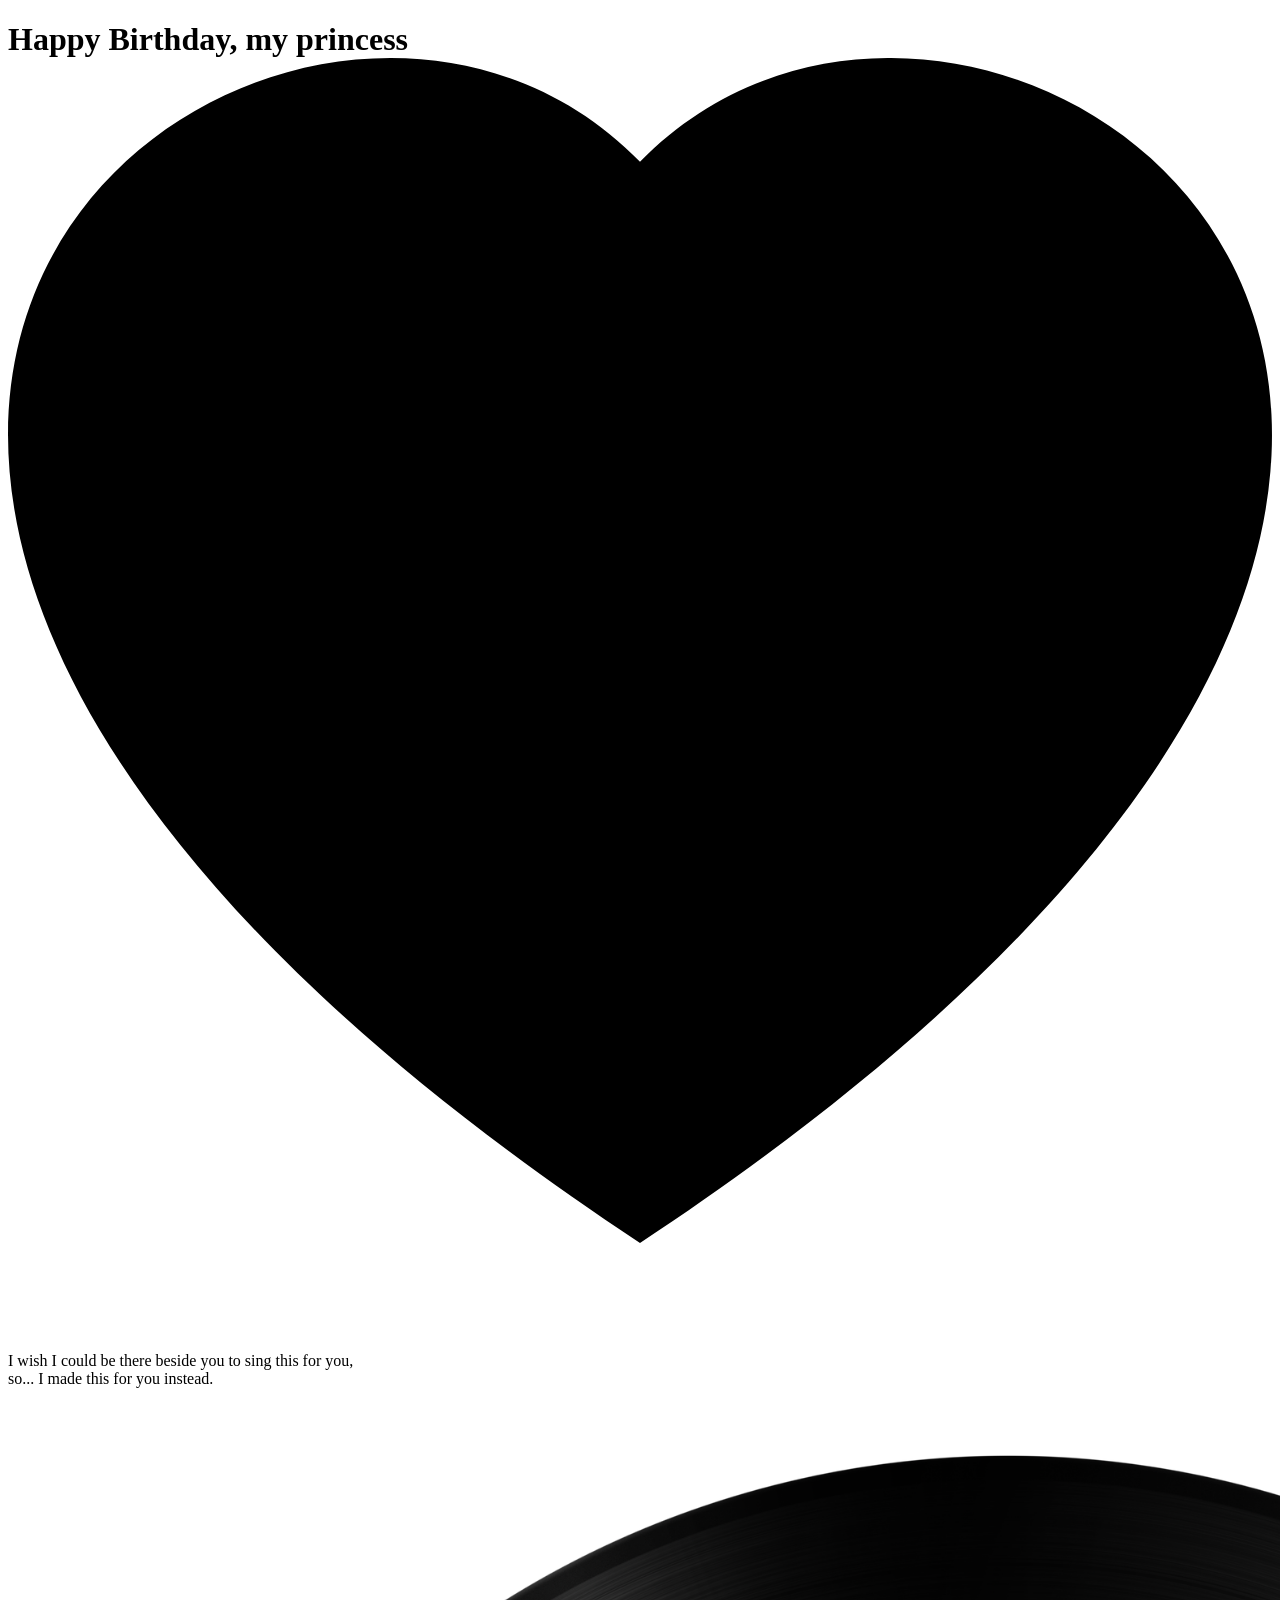
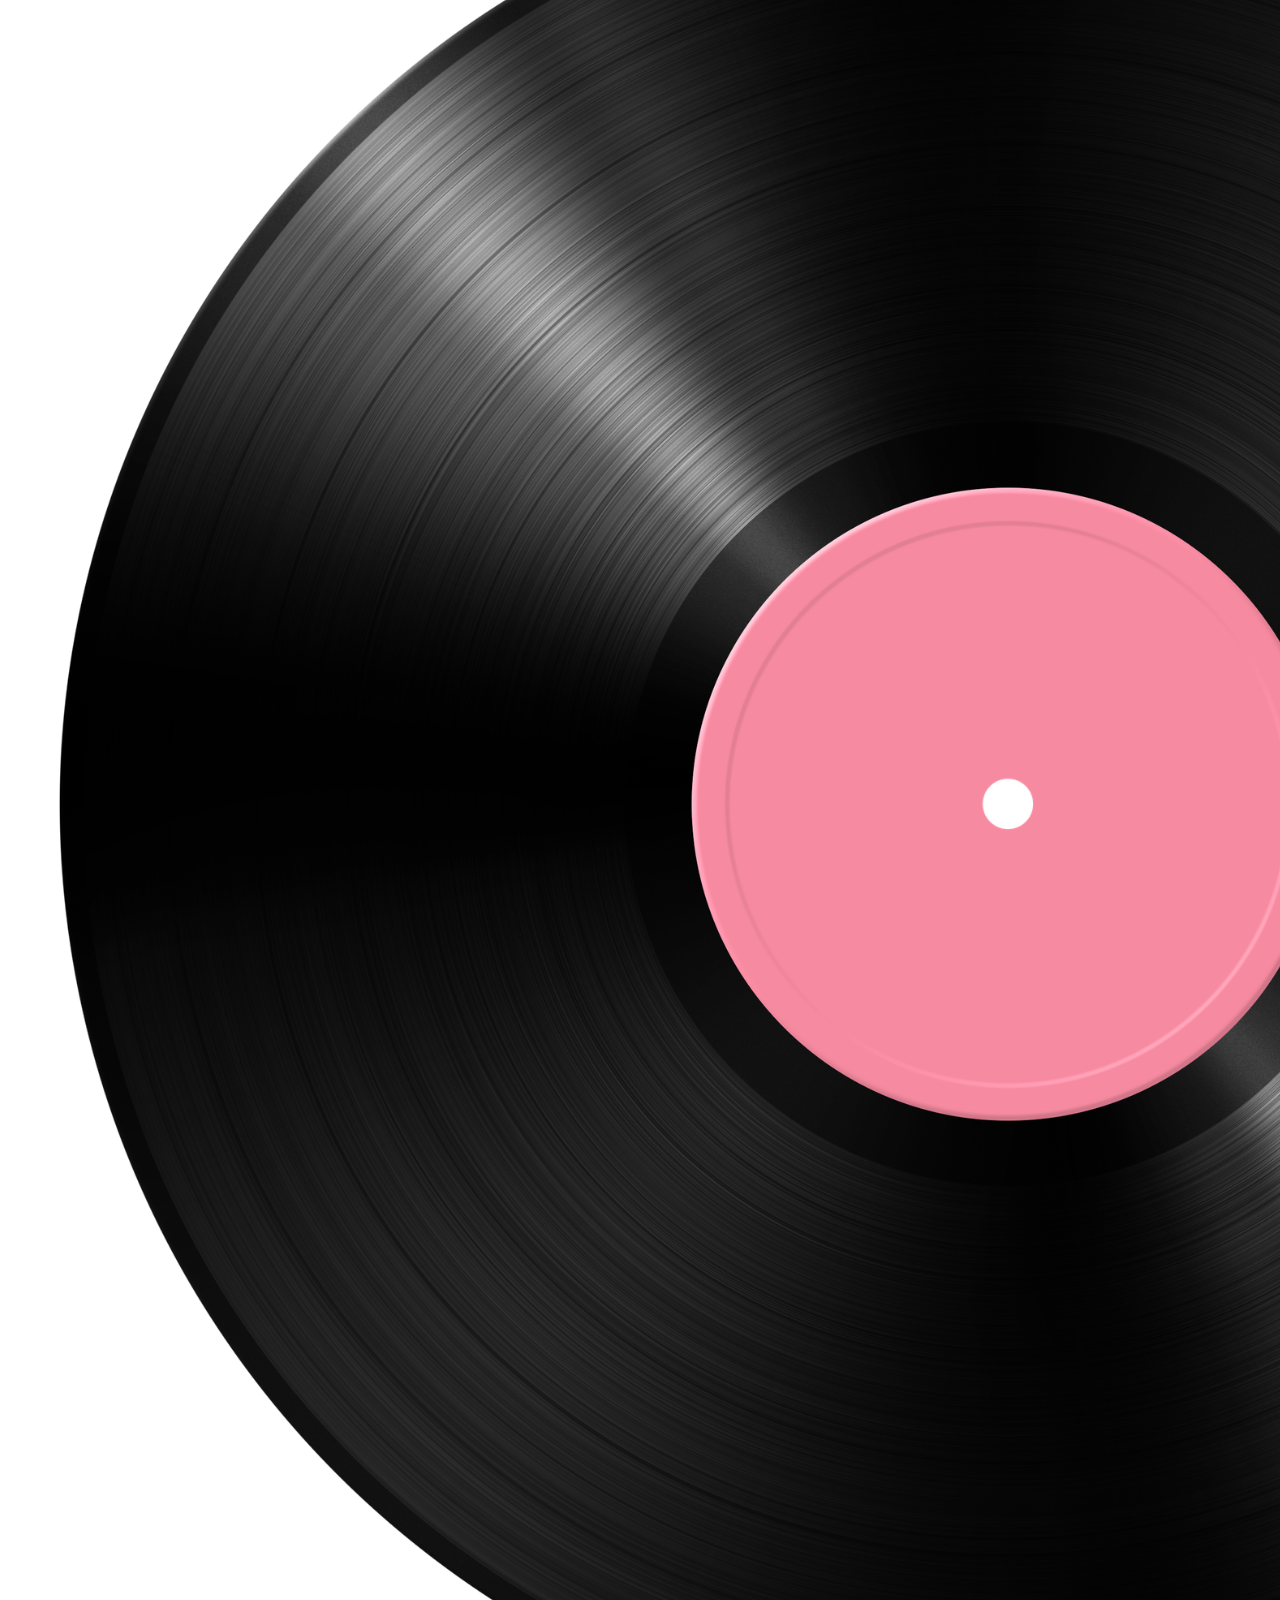
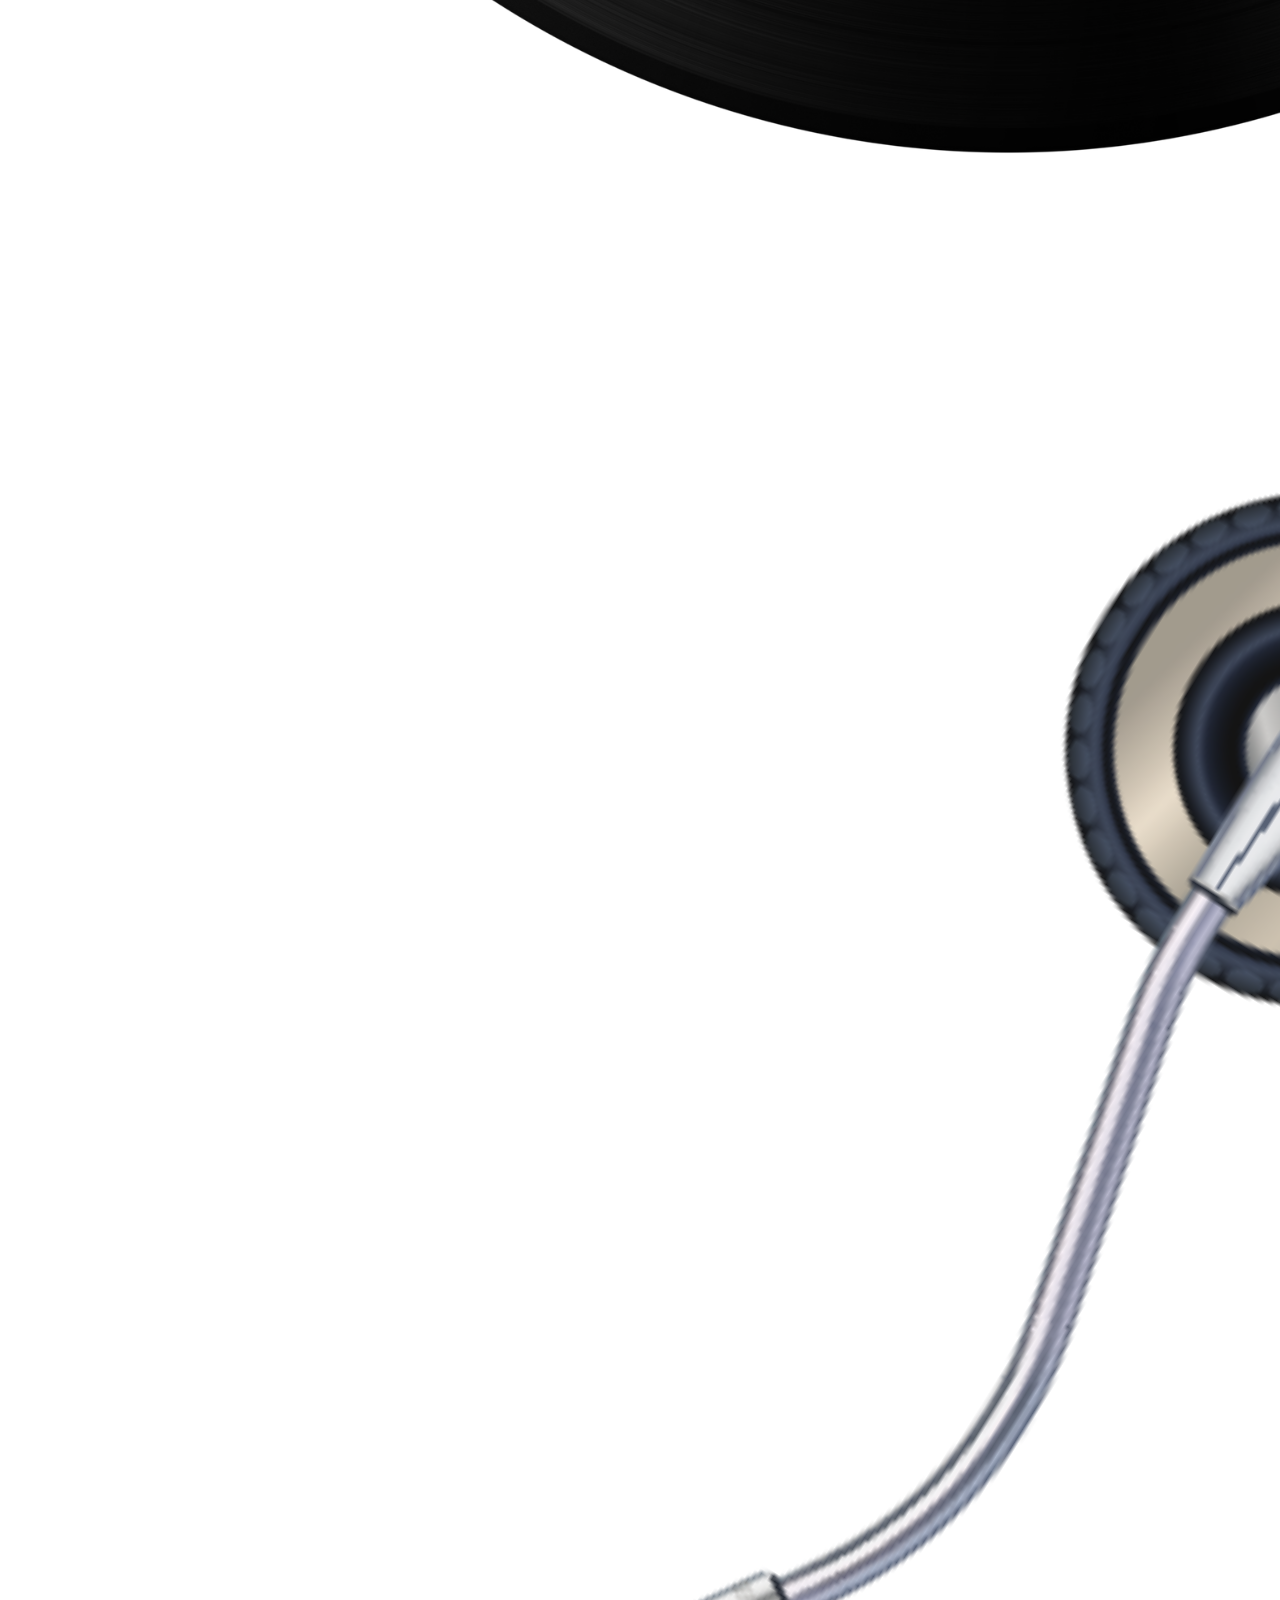
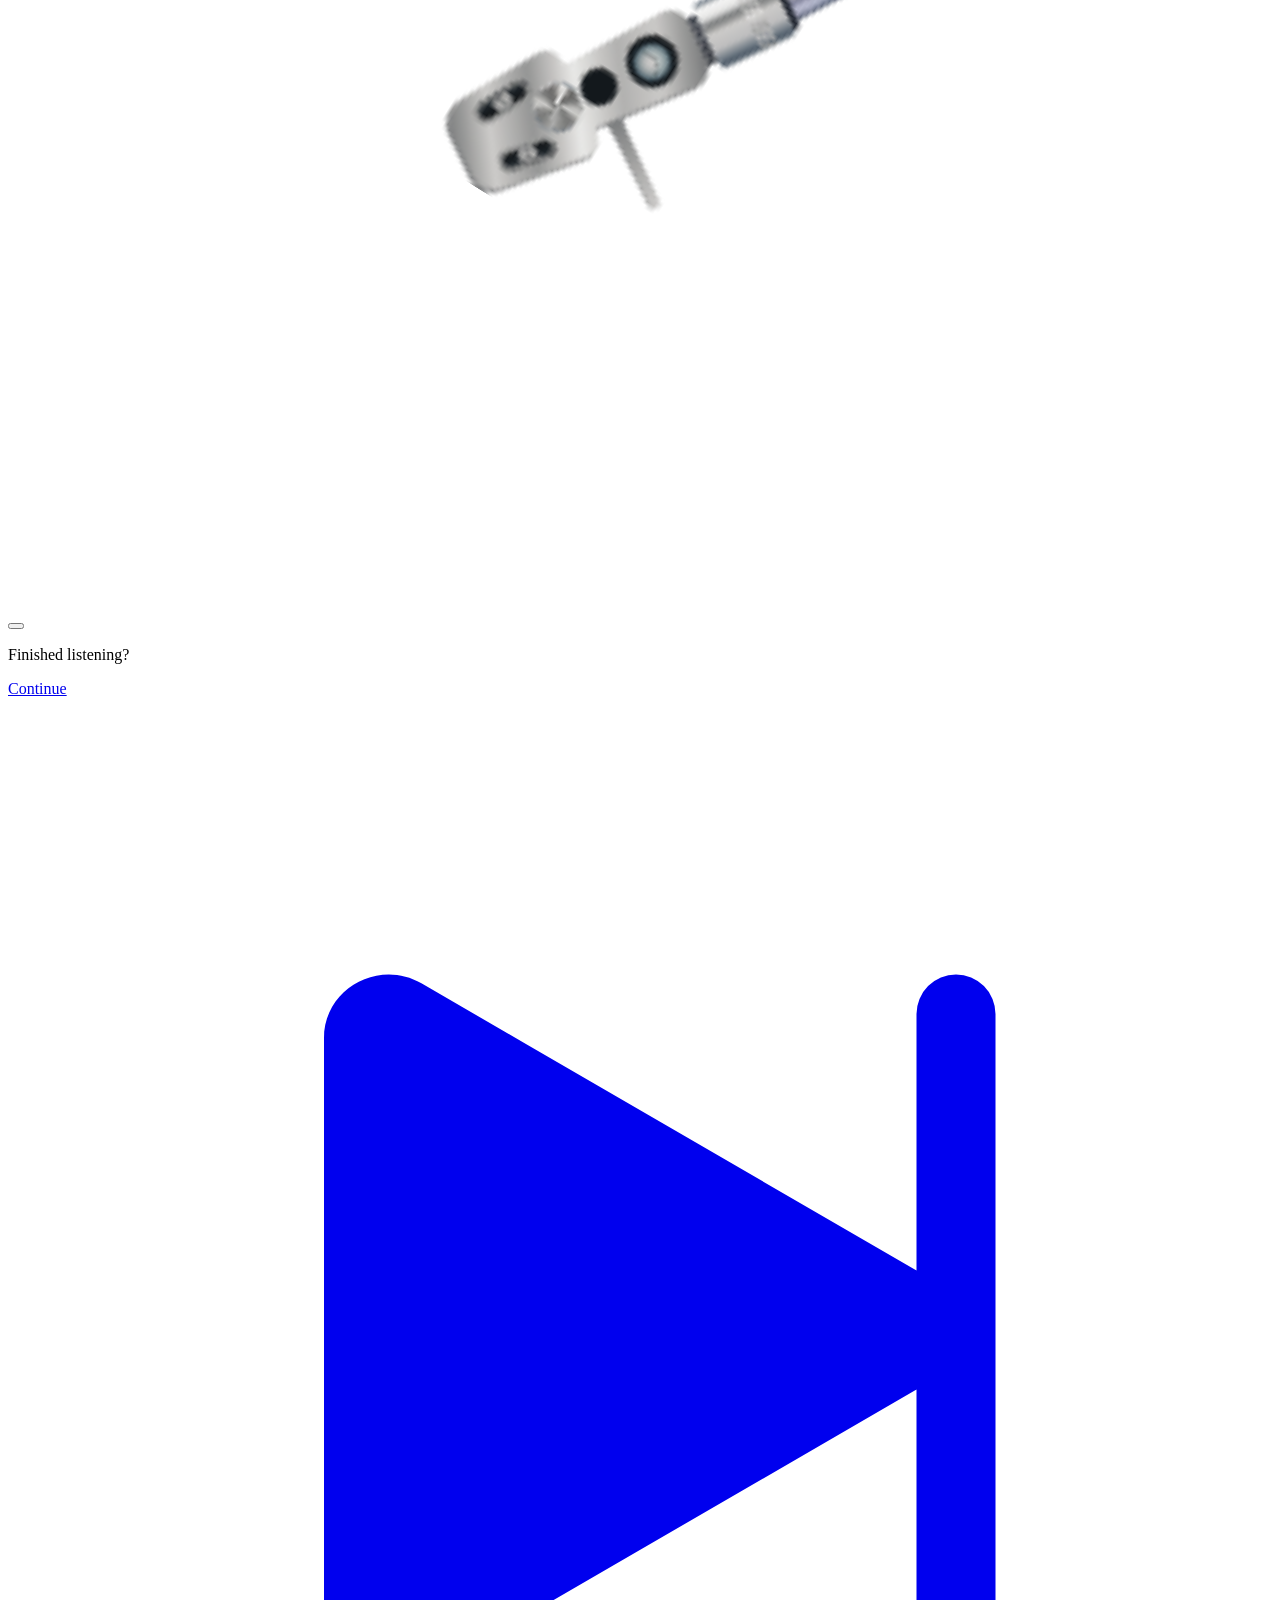
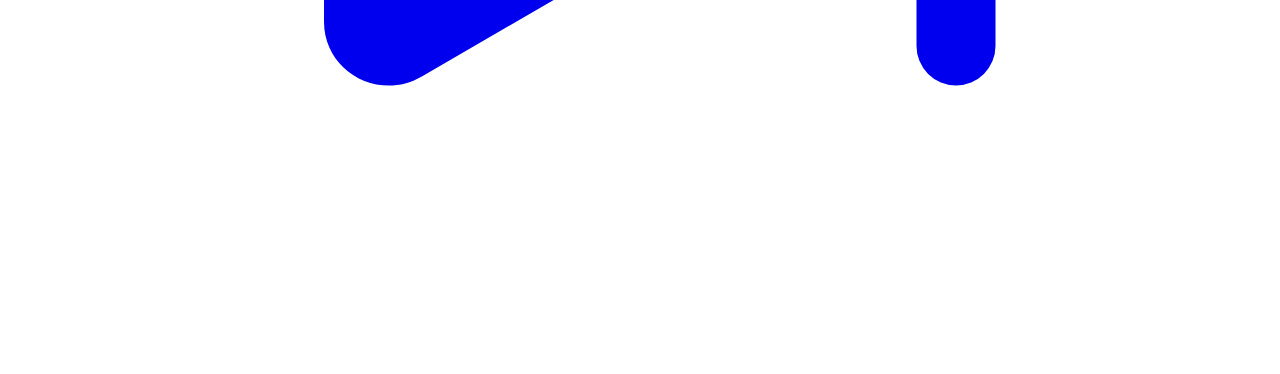
==== index.html @ c1f32250 "Add files via upload" ====
<!DOCTYPE html>
<html lang="en">
<head>
  <meta charset="UTF-8">
  <meta name="viewport" content="width=device-width, initial-scale=1, viewport-fit=cover">
  <title>Happy Birthday, my princess</title>
  <meta name="theme-color" content="#ffe4e9">

  <link rel="preconnect" href="https://fonts.googleapis.com">
  <link rel="preconnect" href="https://fonts.gstatic.com" crossorigin>
  <link href="https://fonts.googleapis.com/css2?family=Inter:wght@400;500;600;700;800&display=swap" rel="stylesheet">

  <link rel="stylesheet" href="assets/style.css">
</head>
<body>
  <main class="page">
    <h1 class="title">
      <span class="line-1">Happy Birthday,</span>
      <span class="line-2">my princess
        <svg class="heart" viewBox="0 0 16 16" aria-hidden="true"><path fill="currentColor" d="M8 1.314C12.438-3.248 23.534 4.735 8 15-7.534 4.736 3.562-3.248 8 1.314z"/></svg>
      </span>
    </h1>

    <p class="message">
      I wish I could be there beside you to sing this for you,<br>
      so... I made this for you instead.
    </p>

    <!-- Turntable: drag the tonearm onto the record to play, lift it off to stop -->
    <div class="player" id="player">
      <img class="disc" src="assets/pictures/disc.png" alt="" draggable="false">
      <div class="arm" id="arm">
        <img src="assets/pictures/arm.png" alt="" draggable="false">
        <button class="arm-handle" id="handle" type="button"
                aria-label="Tonearm. Drag it onto the record to play, or press Enter to toggle"></button>
      </div>
    </div>

    <p class="finished">Finished listening?</p>
    <a class="btn-continue" id="continueBtn" href="profiles.html">
      Continue
      <svg viewBox="0 0 16 16" aria-hidden="true"><path fill="currentColor" d="M12.5 4a.5.5 0 0 0-1 0v3.248L5.233 3.612C4.693 3.3 4 3.678 4 4.308v7.384c0 .63.692 1.01 1.233.697L11.5 8.753V12a.5.5 0 0 0 1 0z"/></svg>
    </a>

    <audio id="song" src="assets/sound/bday_audio.mp3" preload="auto"></audio>
  </main>

  <script src="assets/script.js"></script>
</body>
</html>
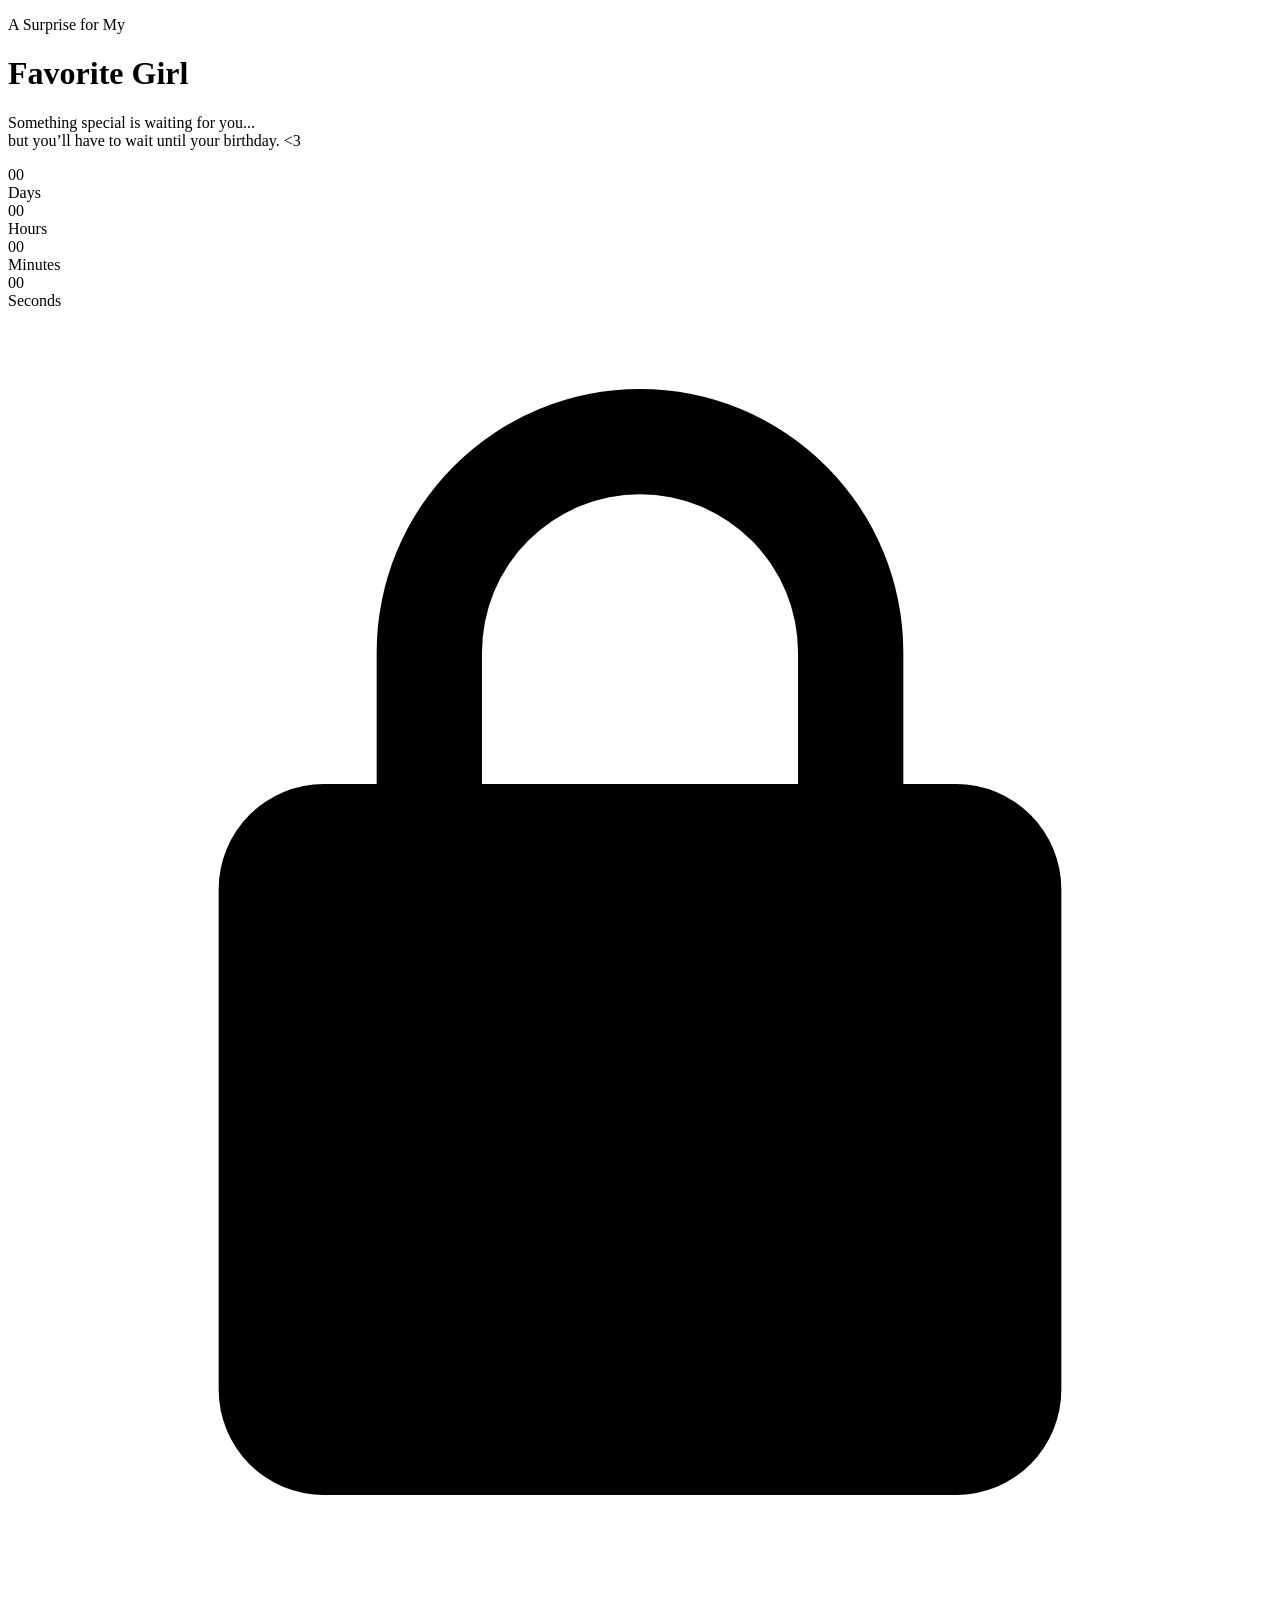
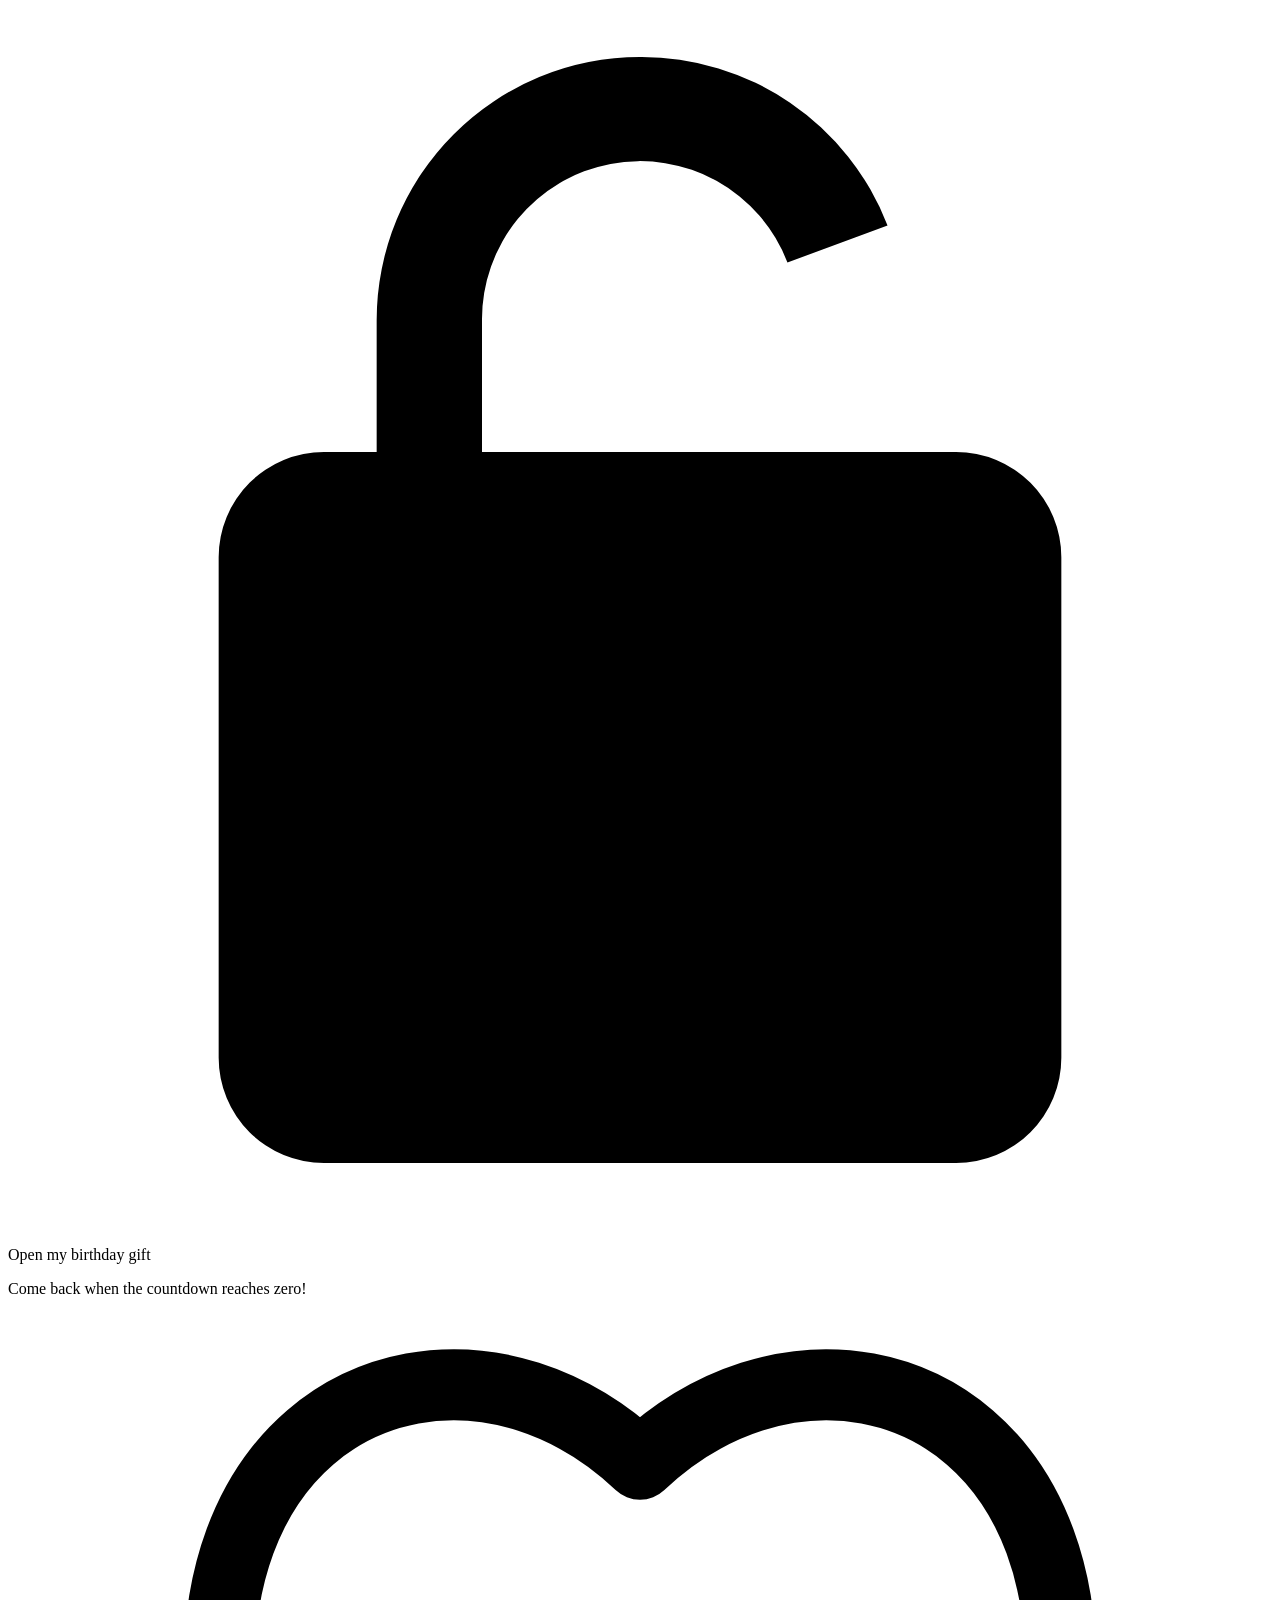
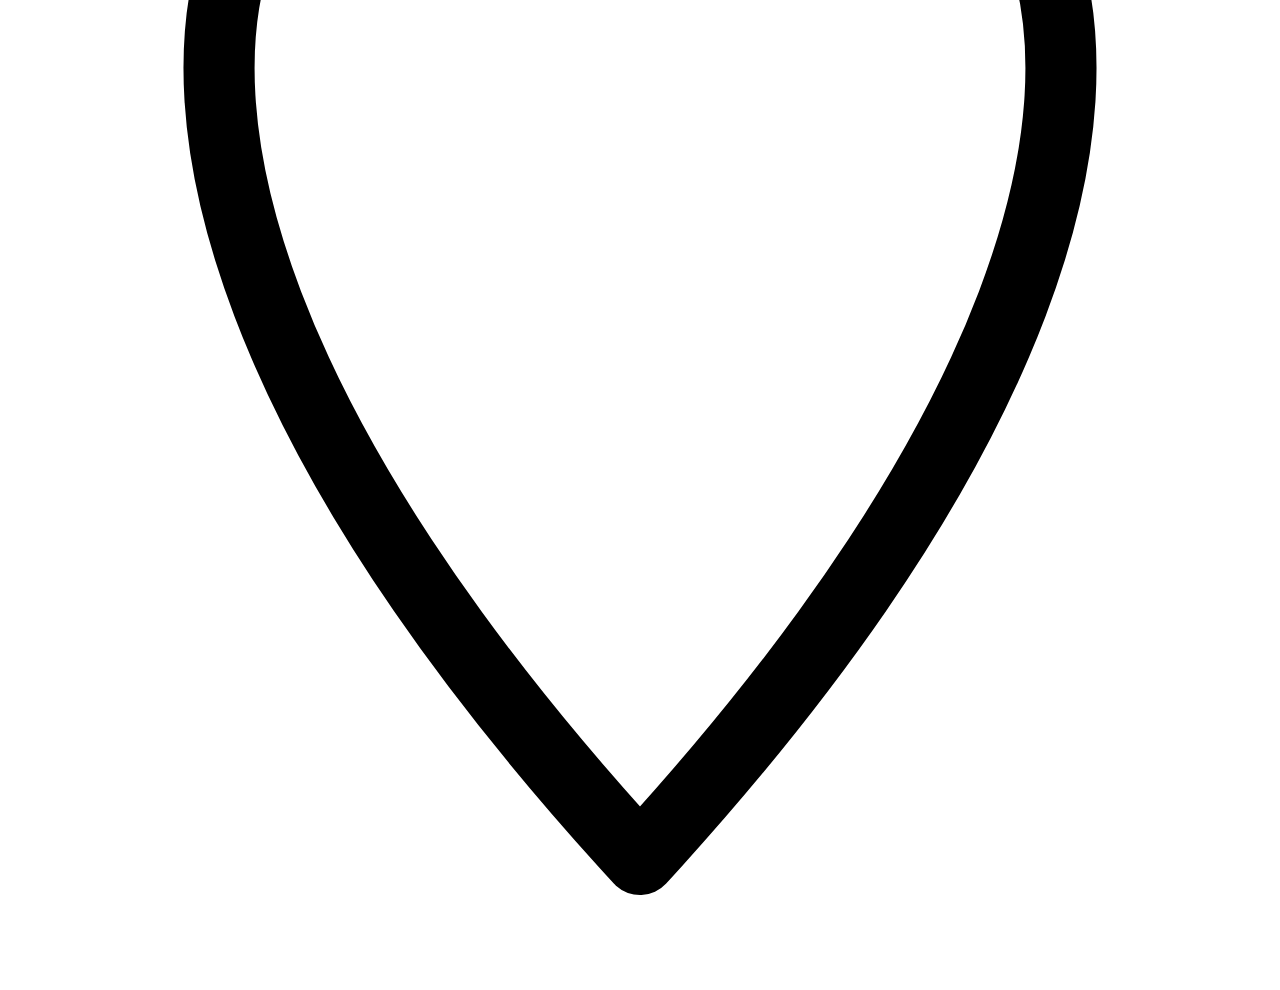
==== commit f51e5fc4: "Update index.html" ====
--- a/index.html
+++ b/index.html
@@ -3,48 +3,51 @@
 <head>
   <meta charset="UTF-8">
   <meta name="viewport" content="width=device-width, initial-scale=1, viewport-fit=cover">
-  <title>Happy Birthday, my princess</title>
+  <title>A Surprise for My Favorite Girl</title>
   <meta name="theme-color" content="#ffe4e9">
 
   <link rel="preconnect" href="https://fonts.googleapis.com">
   <link rel="preconnect" href="https://fonts.gstatic.com" crossorigin>
   <link href="https://fonts.googleapis.com/css2?family=Inter:wght@400;500;600;700;800&display=swap" rel="stylesheet">
 
-  <link rel="stylesheet" href="assets/style.css">
+  <link rel="stylesheet" href="assets/countdown.css">
 </head>
 <body>
   <main class="page">
-    <h1 class="title">
-      <span class="line-1">Happy Birthday,</span>
-      <span class="line-2">my princess
-        <svg class="heart" viewBox="0 0 16 16" aria-hidden="true"><path fill="currentColor" d="M8 1.314C12.438-3.248 23.534 4.735 8 15-7.534 4.736 3.562-3.248 8 1.314z"/></svg>
-      </span>
-    </h1>
+    <p class="eyebrow">A Surprise for My</p>
+    <h1 class="title">Favorite Girl</h1>
 
     <p class="message">
-      I wish I could be there beside you to sing this for you,<br>
-      so... I made this for you instead.
+      Something special is waiting for you...<br>
+      but you’ll have to wait until your birthday. &lt;3
     </p>
 
-    <!-- Turntable: drag the tonearm onto the record to play, lift it off to stop -->
-    <div class="player" id="player">
-      <img class="disc" src="assets/pictures/disc.png" alt="" draggable="false">
-      <div class="arm" id="arm">
-        <img src="assets/pictures/arm.png" alt="" draggable="false">
-        <button class="arm-handle" id="handle" type="button"
-                aria-label="Tonearm. Drag it onto the record to play, or press Enter to toggle"></button>
-      </div>
+    <div class="countdown" role="timer" aria-label="Time left until your birthday">
+      <div class="unit"><div class="box" id="cdDays">00</div><div class="label">Days</div></div>
+      <div class="sep" aria-hidden="true"><i></i><i></i></div>
+      <div class="unit"><div class="box" id="cdHours">00</div><div class="label">Hours</div></div>
+      <div class="sep" aria-hidden="true"><i></i><i></i></div>
+      <div class="unit"><div class="box" id="cdMinutes">00</div><div class="label">Minutes</div></div>
+      <div class="sep" aria-hidden="true"><i></i><i></i></div>
+      <div class="unit"><div class="box" id="cdSeconds">00</div><div class="label">Seconds</div></div>
     </div>
 
-    <p class="finished">Finished listening?</p>
-    <a class="btn-continue" id="continueBtn" href="profiles.html">
-      Continue
-      <svg viewBox="0 0 16 16" aria-hidden="true"><path fill="currentColor" d="M12.5 4a.5.5 0 0 0-1 0v3.248L5.233 3.612C4.693 3.3 4 3.678 4 4.308v7.384c0 .63.692 1.01 1.233.697L11.5 8.753V12a.5.5 0 0 0 1 0z"/></svg>
+    <!-- Locked until 13 Oct 2026 12:00 AM (PH time). countdown.js adds the link when it is time. -->
+    <a class="gift" id="giftBtn" aria-disabled="true" tabindex="-1">
+      <svg class="ic-lock" viewBox="0 0 24 24" aria-hidden="true"><path fill="currentColor" d="M12 1.5a5 5 0 0 0-5 5V9H6a2 2 0 0 0-2 2v9.5a2 2 0 0 0 2 2h12a2 2 0 0 0 2-2V11a2 2 0 0 0-2-2h-1V6.500a5 5 0 0 0-5-5zm-3 5a3 3 0 0 1 6 0V9H9z"/></svg>
+      <svg class="ic-open" viewBox="0 0 24 24" aria-hidden="true"><path fill="currentColor" d="M12 1.5a5 5 0 0 0-5 5V9H6a2 2 0 0 0-2 2v9.5a2 2 0 0 0 2 2h12a2 2 0 0 0 2-2V11a2 2 0 0 0-2-2H9V6.500a3 3 0 0 1 5.800-1.100l1.900-.7A5 5 0 0 0 12 1.500z"/></svg>
+      <span id="giftLabel">Open my birthday gift</span>
     </a>
 
-    <audio id="song" src="assets/sound/bday_audio.mp3" preload="auto"></audio>
+    <p class="note" id="giftNote">Come back when the countdown reaches zero!</p>
+
+    <div class="divider" aria-hidden="true">
+      <span></span>
+      <svg viewBox="0 0 16 16"><path fill="none" stroke="currentColor" stroke-width=".9" stroke-linejoin="round" d="M8 1.9C11.5-1.4 18 3.600 8 14.500-2 3.600 4.500-1.400 8 1.900z"/></svg>
+      <span></span>
+    </div>
   </main>
 
-  <script src="assets/script.js"></script>
+  <script src="assets/countdown.js"></script>
 </body>
 </html>
